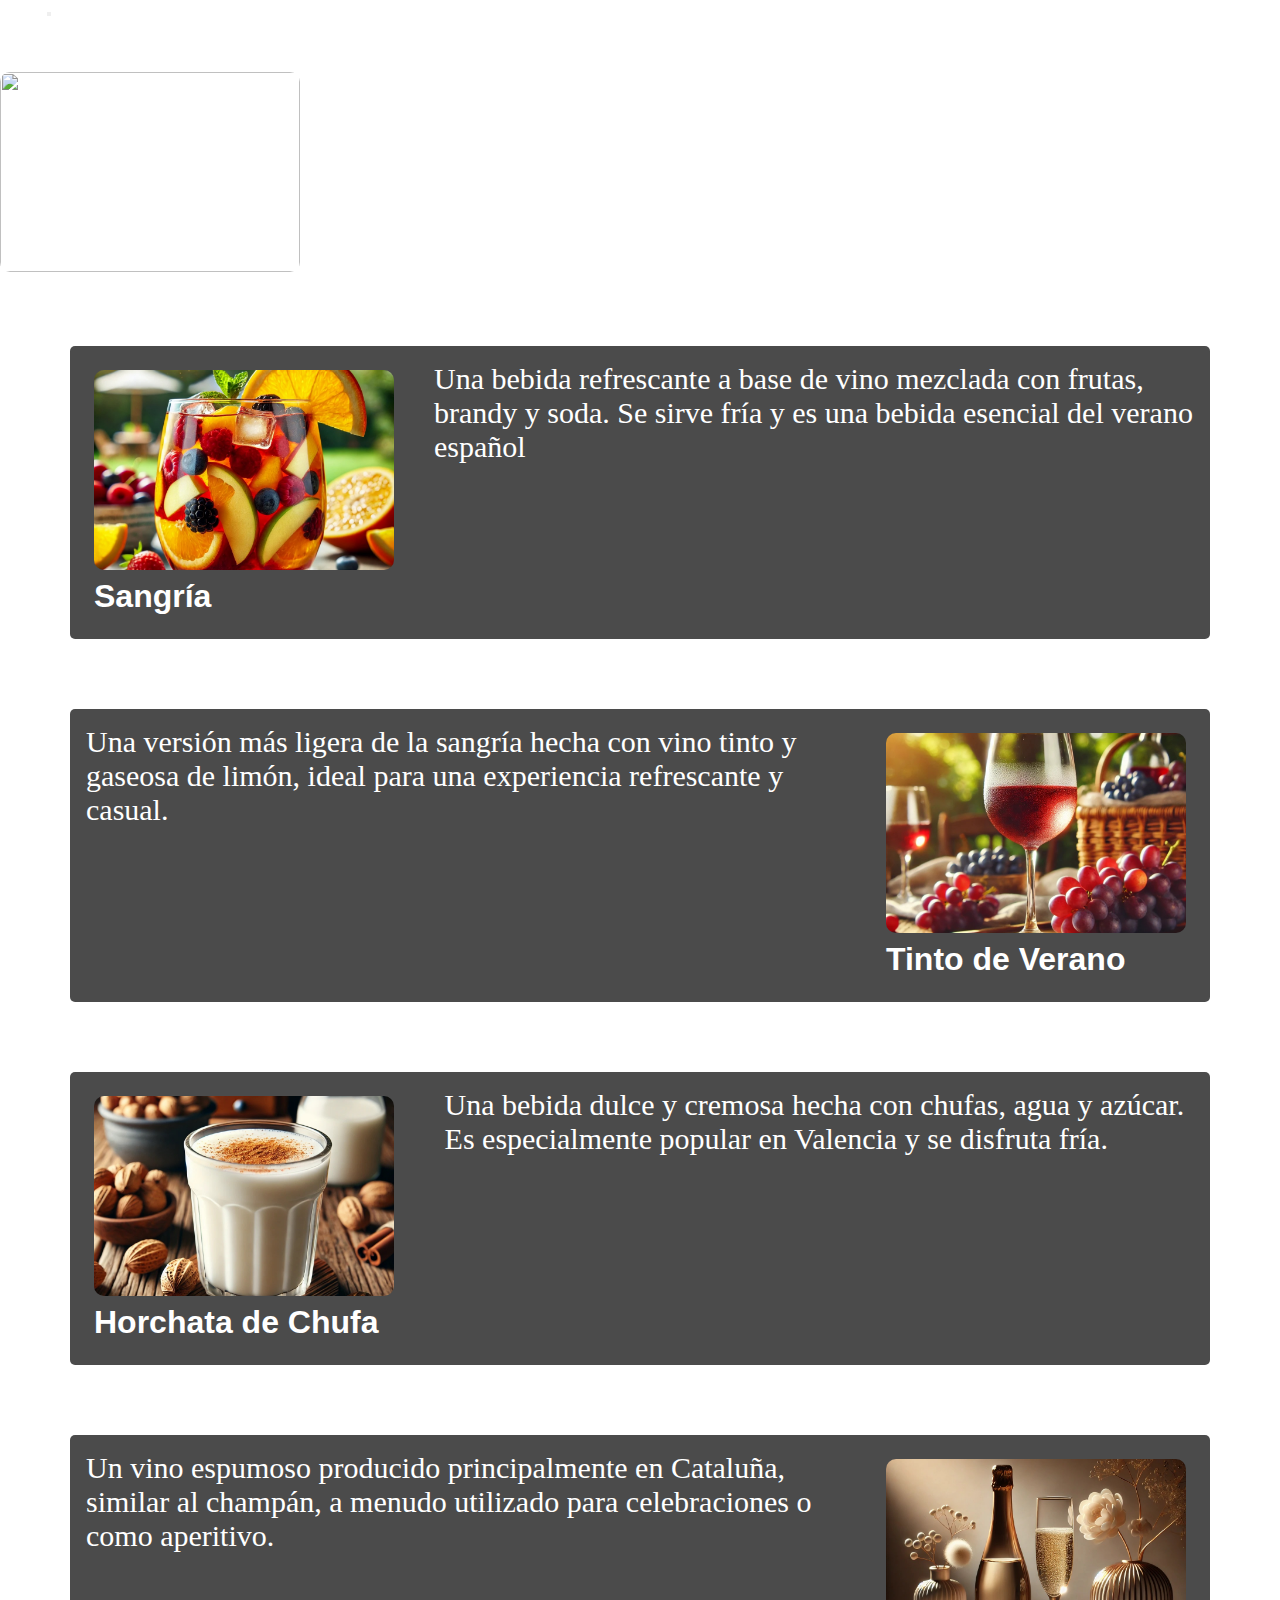
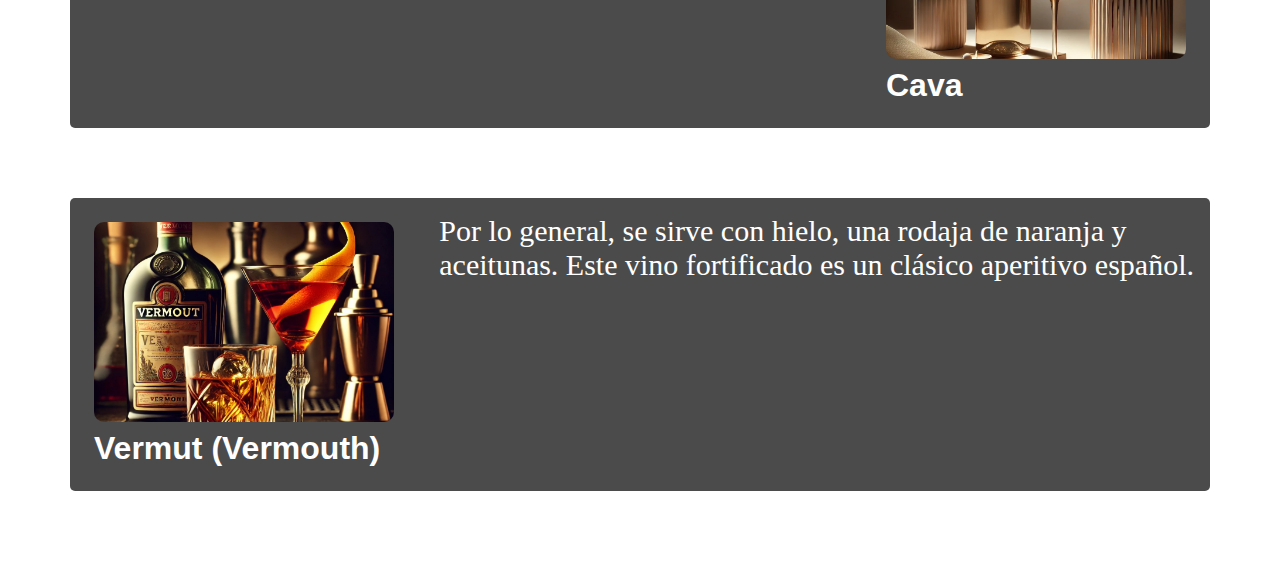
==== htmlfiles/beverages.html @ 93fc3702 "final edited adn  enhanced project" ====
<!DOCTYPE html>
<html lang="en">
<head>
    <meta charset="UTF-8">
    <meta name="viewport" content="width=device-width, initial-scale=1.0">
    <title>Document</title>
    <link rel="stylesheet" href="css/style3.css">

    <!-- translator -->
    <script type="text/javascript">
        function googleTranslateElementInit() {
            new google.translate.TranslateElement({
                pageLanguage: 'es',  // Set your default page language
                includedLanguages: 'es,de,ja,fr,ko,zh-CN,en',  // Only include Spanish
                layout: google.translate.TranslateElement.InlineLayout.SIMPLE
            }, 'google_translate_element');
        }
    </script>
    <script src="https://translate.google.com/translate_a/element.js?cb=googleTranslateElementInit"></script>

</head>
<body>
    <div class="navi">
        <nav class="navbar navbar-expand-lg navbar-light topnav">
            <a class="navbar-brand m-3" href="">Home</a>
            <button class="navbar-toggler" type="button" data-toggle="collapse" data-target="#navbarSupportedContent" aria-controls="navbarSupportedContent" aria-expanded="false" aria-label="Toggle navigation">
              <span class="navbar-toggler-icon"></span>
            </button>
          
            <div class="collapse navbar-collapse" id="navbarSupportedContent">
              <ul class="navbar-nav mr-auto">
                <li class="nav-item active">
                  <a class="nav-link" href="https://www.srmist.edu.in/">Our Legacy</a>
                </li>
                <li class="nav-item">
                  <a class="nav-link" href="https://www.linkedin.com/home?originalSubdomain=in">Happenings</a>
                </li>
                <li class="nav-item dropdown">
                  <a class="nav-link dropdown-toggle" href="reservation.html" id="navbarDropdown" role="button" data-toggle="dropdown" aria-haspopup="true" aria-expanded="false">
                    Order Now! 
                  </a>
              </ul>
              <div id="google_translate_element" class="ms-auto m-3"></div>
            </div>
          </nav>
        </div>
          <div class="bgimg">
            <div class="bgimgmain">
          <div class="logo bg-transparent"><span class="logo bg-transparent"><img src="Logomain.png" alt=""></span></div>
        </div>
    </div>

    <div id="google_translate_element"></div>

    <div class="b1"><h1><img src="images/beverages/1.jpg" alt="">Sangría</h1><p>Una bebida refrescante a base de vino mezclada con frutas, brandy y soda. Se sirve fría y
            es una bebida esencial del verano español</div></p></div>
    <div class="b2"><p>Una versión más ligera de la sangría hecha con vino tinto y gaseosa de limón, ideal para
            una experiencia refrescante y casual.</p><h1><img src="images/beverages/2.jpg" alt="">Tinto de Verano </h1></div>
    <div class="b3"><h1><img src="images/beverages/3.jpg" alt="">Horchata de Chufa</h1><p>Una bebida dulce y cremosa hecha con chufas, agua y azúcar. Es especialmente popular
            en Valencia y se disfruta fría.
        </p></div>
    <div class="b4"><p> Un vino espumoso producido principalmente en Cataluña, similar al champán, a menudo
            utilizado para celebraciones o como aperitivo.</p><h1><img src="images/beverages/4.jpg" alt="">Cava</h1></div>
    <div class="b5"><h1><img src="images/beverages/5.jpg" alt="">Vermut (Vermouth)</h1><p>Por lo general, se sirve con hielo, una rodaja de naranja y aceitunas. Este vino fortificado
 es un clásico aperitivo español.</p></div>
</body>
</html>
---- htmlfiles/css/style3.css ----
*{
    padding: 0%;
    margin: 0%;
    color: white;
    font-family: 'Franklin Gothic Medium', 'Arial Narrow', Arial, sans-serif;
}
body {
    background-image: url(https://png.pngtree.com/thumb_back/fh260/background/20240425/pngtree-top-desk-with-blur-restaurant-background-wooden-table-image_15665383.jpg);
    background-attachment: fixed;
    background-repeat: no-repeat;
    background-size: cover;
}
img {
    width: 300px;
    height: 200px;
    object-fit: cover;
    border-radius: 10px;
}

.b1 {
    margin: 70px;
    display: flex;  
    background-color: rgba(30, 30, 30, 0.8);
    border-radius: 5px;
    display: flex;
    font-family:'Lucida Sans', 'Lucida Sans Regular', 'Lucida Grande', 'Lucida Sans Unicode', Geneva, Verdana, sans-serif;
}
.b2{
    margin: 70px;
    display: flex;  
    background-color: rgba(30, 30, 30, 0.8);
    border-radius: 5px;
    display: flex;
    font-family:'Lucida Sans', 'Lucida Sans Regular', 'Lucida Grande', 'Lucida Sans Unicode', Geneva, Verdana, sans-serif;
}
.b3{
    margin: 70px;
    display: flex;  
    background-color: rgba(30, 30, 30, 0.8);
    border-radius: 5px;
    display: flex;
    font-family:'Lucida Sans', 'Lucida Sans Regular', 'Lucida Grande', 'Lucida Sans Unicode', Geneva, Verdana, sans-serif;
}
.b4{
    margin: 70px;
    display: flex;  
    background-color: rgba(30, 30, 30, 0.8);
    border-radius: 5px;
    display: flex;
    font-family:'Lucida Sans', 'Lucida Sans Regular', 'Lucida Grande', 'Lucida Sans Unicode', Geneva, Verdana, sans-serif;
}
.b5{
    margin: 70px;
    display: flex;  
    background-color: rgba(30, 30, 30, 0.8);
    border-radius: 5px;
    display: flex;
    font-family:'Lucida Sans', 'Lucida Sans Regular', 'Lucida Grande', 'Lucida Sans Unicode', Geneva, Verdana, sans-serif;
}
#google_translate_element img {
    width: 13%;
    height: 0px;
}
p{  
    margin: 1rem;
    font-size: 30px;
    font-family: fancy;
}
h1{
    margin: 1.5rem;
}

@media (max-width: 768px) {

    img {
        width: 80%;
        height: auto;
    }

    .b1, .b2, .b3, .b4, .b5 {
        margin: 40px;
        flex-direction: column;
        align-items: center;
    }
 
    p {
        font-size: 24px;
    }
    h1 {
        margin: 1rem;
    }
}

@media (max-width: 480px) {
    img {
        width: 100%;
        height: auto;
    }
    .b1, .b2, .b3, .b4, .b5 {
        margin: 20px;
        flex-direction: column;
        align-items: center;
    }
    p {
        font-size: 20px;
    }
    h1 {
        margin: 0.5rem;
    }
}
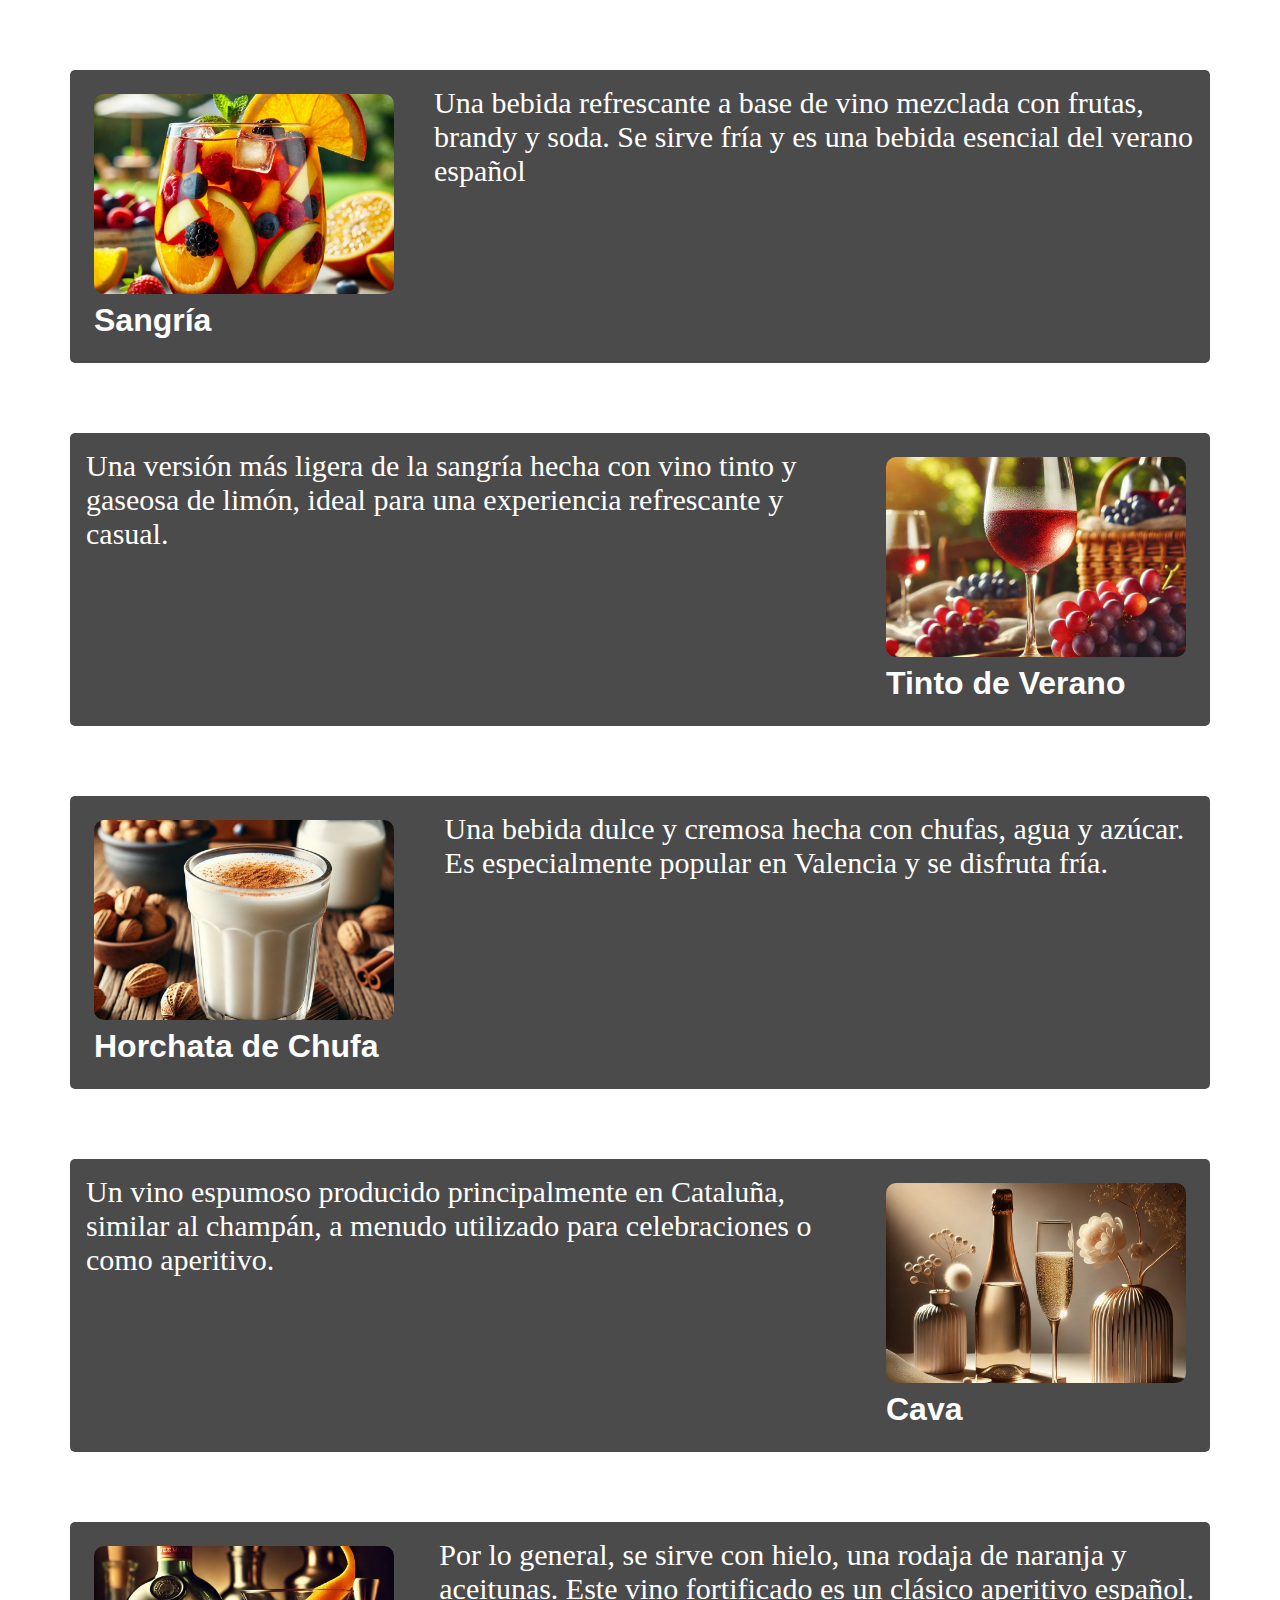
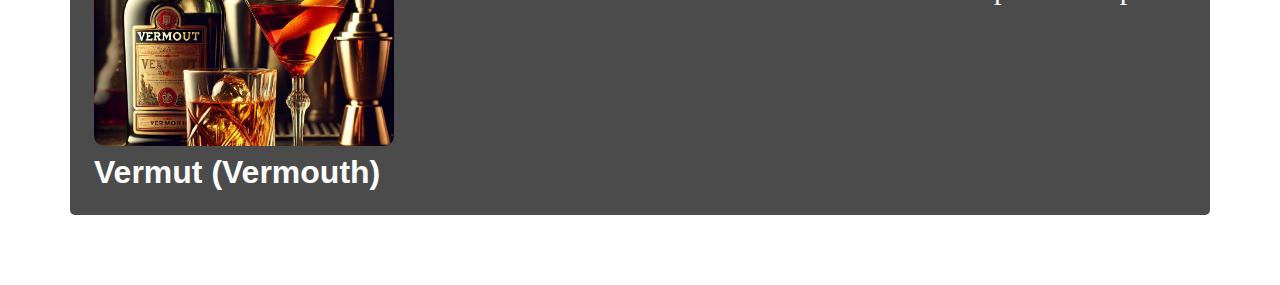
==== commit 83d7005f: "Fixed Image issue one beverage page." ====
--- a/htmlfiles/beverages.html
+++ b/htmlfiles/beverages.html
@@ -20,38 +20,7 @@
 
 </head>
 <body>
-    <div class="navi">
-        <nav class="navbar navbar-expand-lg navbar-light topnav">
-            <a class="navbar-brand m-3" href="">Home</a>
-            <button class="navbar-toggler" type="button" data-toggle="collapse" data-target="#navbarSupportedContent" aria-controls="navbarSupportedContent" aria-expanded="false" aria-label="Toggle navigation">
-              <span class="navbar-toggler-icon"></span>
-            </button>
-          
-            <div class="collapse navbar-collapse" id="navbarSupportedContent">
-              <ul class="navbar-nav mr-auto">
-                <li class="nav-item active">
-                  <a class="nav-link" href="https://www.srmist.edu.in/">Our Legacy</a>
-                </li>
-                <li class="nav-item">
-                  <a class="nav-link" href="https://www.linkedin.com/home?originalSubdomain=in">Happenings</a>
-                </li>
-                <li class="nav-item dropdown">
-                  <a class="nav-link dropdown-toggle" href="reservation.html" id="navbarDropdown" role="button" data-toggle="dropdown" aria-haspopup="true" aria-expanded="false">
-                    Order Now! 
-                  </a>
-              </ul>
               <div id="google_translate_element" class="ms-auto m-3"></div>
-            </div>
-          </nav>
-        </div>
-          <div class="bgimg">
-            <div class="bgimgmain">
-          <div class="logo bg-transparent"><span class="logo bg-transparent"><img src="Logomain.png" alt=""></span></div>
-        </div>
-    </div>
-
-    <div id="google_translate_element"></div>
-
     <div class="b1"><h1><img src="images/beverages/1.jpg" alt="">Sangría</h1><p>Una bebida refrescante a base de vino mezclada con frutas, brandy y soda. Se sirve fría y
             es una bebida esencial del verano español</div></p></div>
     <div class="b2"><p>Una versión más ligera de la sangría hecha con vino tinto y gaseosa de limón, ideal para
